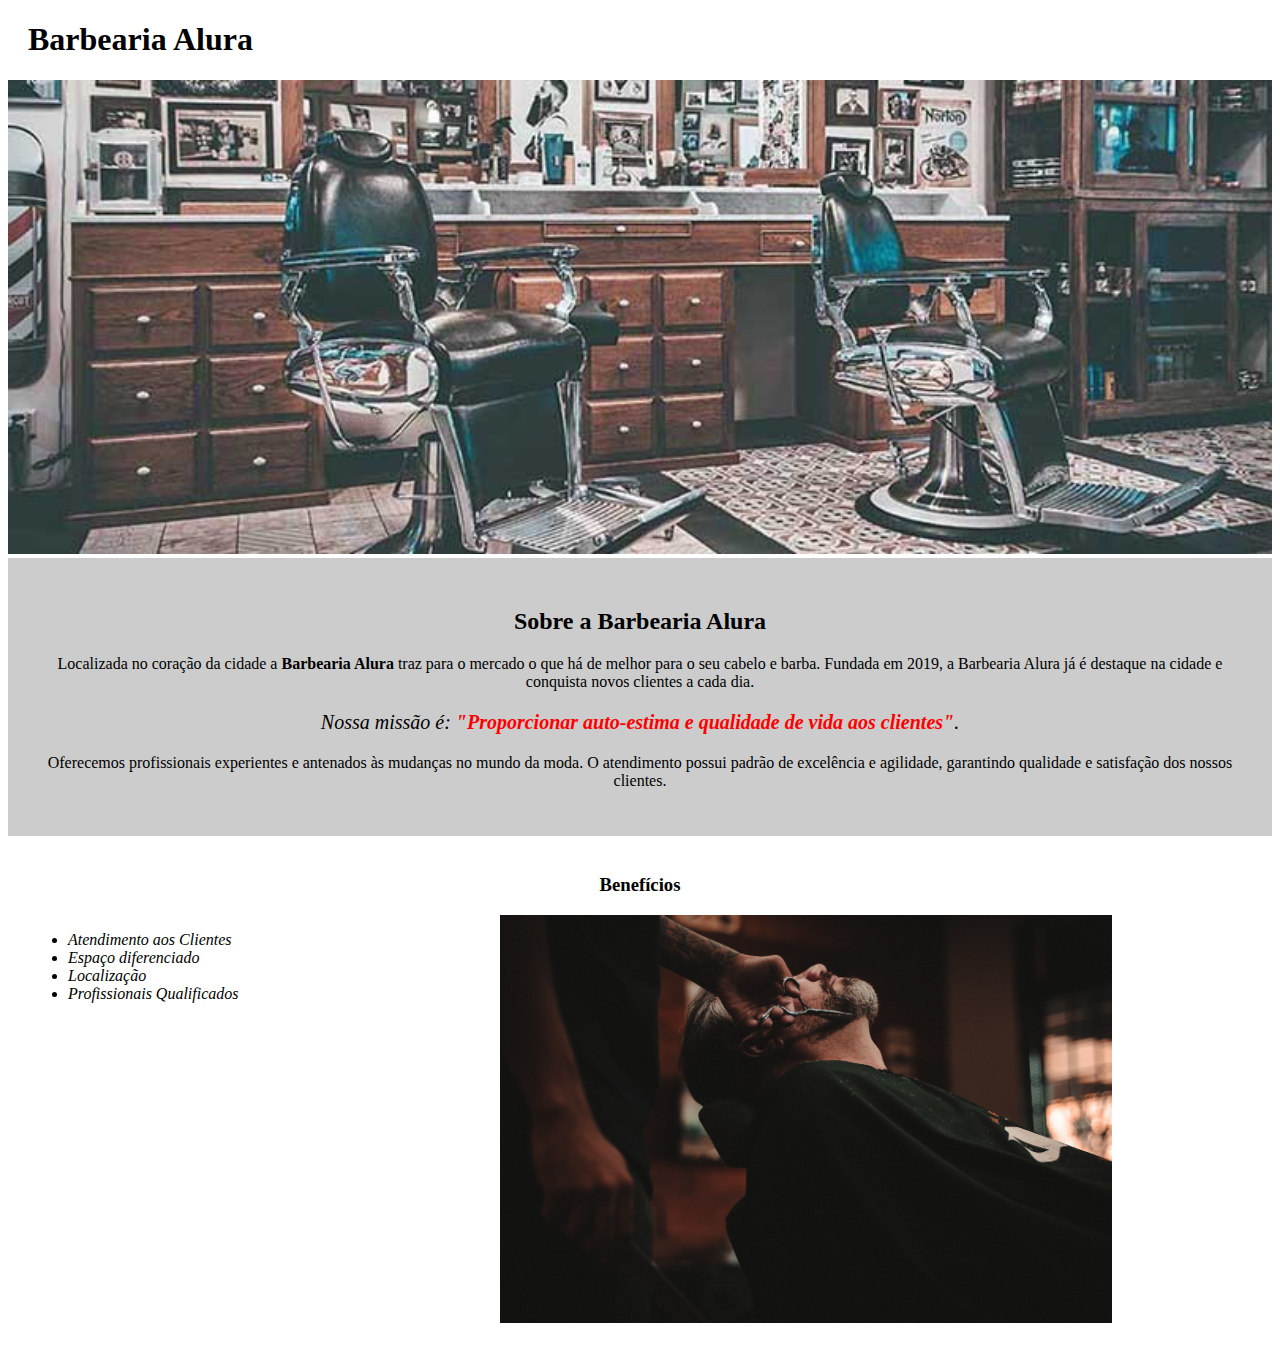
==== index.html @ 124e748c "refatoracao css" ====
<!DOCTYPE html>
<html lang="pt-br">
	<head>
		<meta charset="UTF-8">
		<title>Barbearia Alura</title>
		<link rel="stylesheet" href="style-home.css">
	
	</head>

	<body>
		<header>
			<h1 class="titulo-principal">Barbearia Alura</h1>
		</header>
		<img id="banner" src="banner.jpg">
		<div class="principal">
			<h2 class="titulo-centralizado">Sobre a Barbearia Alura</h2>
	 
			<p>Localizada no coração da cidade a <strong>Barbearia Alura</strong> traz para o mercado o que há de melhor para o seu cabelo e barba. Fundada em 2019, a Barbearia Alura já é destaque na cidade e conquista novos clientes a cada dia.</p>

			<p id="missao"><em>Nossa missão é: <strong>"Proporcionar auto-estima e qualidade de vida aos clientes"</strong>.</em></p>

			<p>Oferecemos profissionais experientes e antenados às mudanças no mundo da moda. O atendimento possui padrão de excelência e agilidade, garantindo qualidade e satisfação dos nossos clientes.</p>
		</div>

		<div class="beneficios">
			<h3 class="titulo-centralizado">Benefícios</h3>

			<ul>
				<li class="itens">Atendimento aos Clientes</li>
				<li class="itens">Espaço diferenciado</li>
				<li class="itens">Localização</li>
				<li class="itens">Profissionais Qualificados</li>
			</ul>

			<img src="beneficios.jpg" class="imagembeneficios">
		</div>
	</body>
</html>
---- style-home.css ----
#banner {
	width:100%;
}

.principal{
	background: #CCCCCC;
	padding: 30px;
}

.titulo-principal {
	padding-left: 20px;
}

.titulo-centralizado {
	text-align: center
}

p {
	text-align: center;
}

#missao {
	font-size: 20px
}

em strong {
	color: #FF0000;
}

.itens {
	font-style: italic
}

.beneficios {
	background: #FFFFFF;
	padding: 20px;
}

ul {
	display: inline-block;
	vertical-align: top;
	width: 20%;
	margin-right: 15%;
}

.imagembeneficios {
	width: 50%;
}
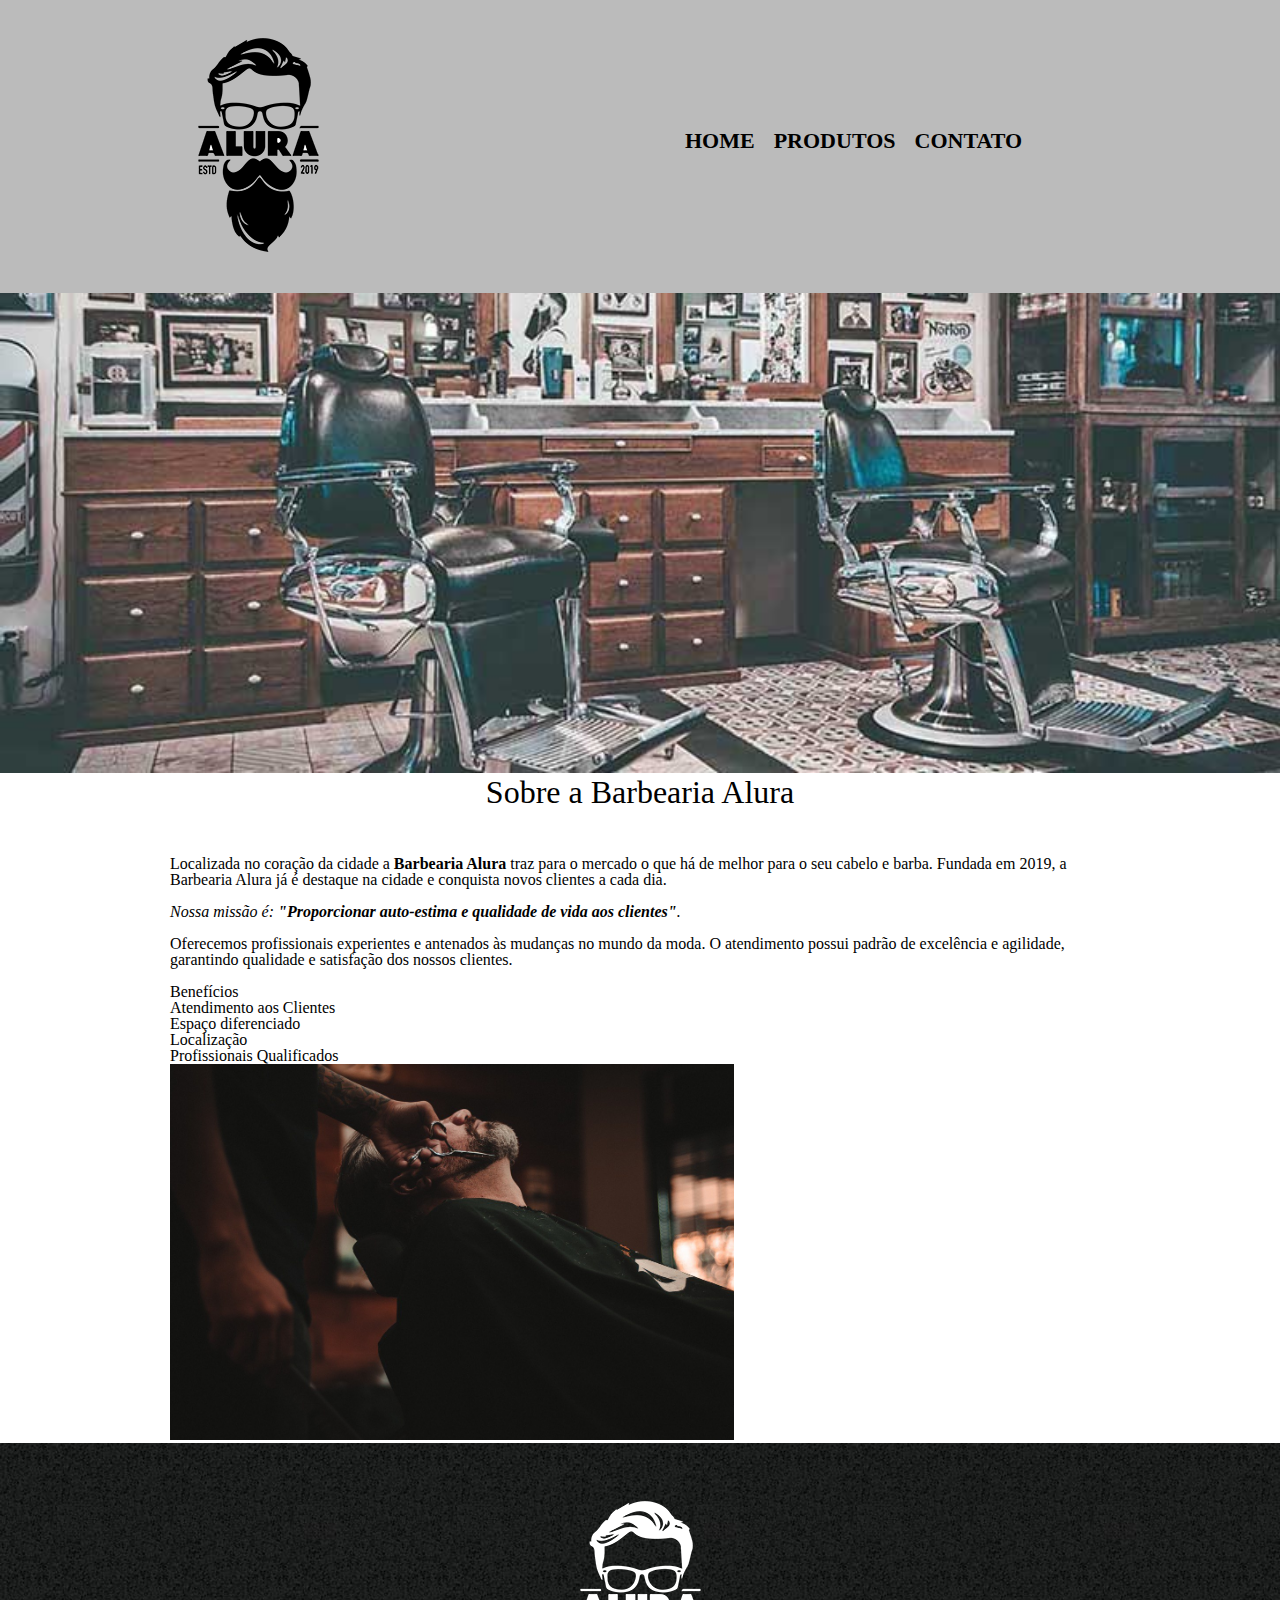
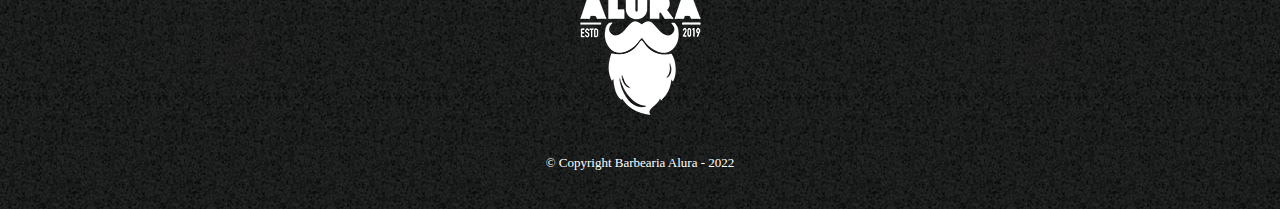
==== commit b8035f66: "adicionado style" ====
--- a/index.html
+++ b/index.html
@@ -3,36 +3,54 @@
 	<head>
 		<meta charset="UTF-8">
 		<title>Barbearia Alura</title>
-		<link rel="stylesheet" href="style-home.css">
-	
+		<link rel="stylesheet" href="reset.css">
+   		<link rel="stylesheet" href="style.css">
 	</head>
+	<header> 
+        <div class="caixa">
+            <h1><img src="logo.png"></h1>
+                <nav>
+                    <ul class="lista">
+                        <li><a href="index.html">Home</a></li>
+                        <li><a href="produtos.html">Produtos</a></li>
+                        <li><a href="contato.html">Contato</a></li>
+                    </ul>
+                </nav>
+        </div>
+    </header>
 
 	<body>
-		<header>
-			<h1 class="titulo-principal">Barbearia Alura</h1>
-		</header>
-		<img id="banner" src="banner.jpg">
-		<div class="principal">
-			<h2 class="titulo-centralizado">Sobre a Barbearia Alura</h2>
-	 
-			<p>Localizada no coração da cidade a <strong>Barbearia Alura</strong> traz para o mercado o que há de melhor para o seu cabelo e barba. Fundada em 2019, a Barbearia Alura já é destaque na cidade e conquista novos clientes a cada dia.</p>
+		<img class="banner" src="banner.jpg">
+		<main>
+			<section class="principal">
+				<h2 class="titulo-principal">Sobre a Barbearia Alura</h2>
 
-			<p id="missao"><em>Nossa missão é: <strong>"Proporcionar auto-estima e qualidade de vida aos clientes"</strong>.</em></p>
+				<img class="utensilios" >
+		
+				<p>Localizada no coração da cidade a <strong>Barbearia Alura</strong> traz para o mercado o que há de melhor para o seu cabelo e barba. Fundada em 2019, a Barbearia Alura já é destaque na cidade e conquista novos clientes a cada dia.</p>
 
-			<p>Oferecemos profissionais experientes e antenados às mudanças no mundo da moda. O atendimento possui padrão de excelência e agilidade, garantindo qualidade e satisfação dos nossos clientes.</p>
-		</div>
+				<p id="missao"><em>Nossa missão é: <strong>"Proporcionar auto-estima e qualidade de vida aos clientes"</strong>.</em></p>
 
-		<div class="beneficios">
-			<h3 class="titulo-centralizado">Benefícios</h3>
+				<p>Oferecemos profissionais experientes e antenados às mudanças no mundo da moda. O atendimento possui padrão de excelência e agilidade, garantindo qualidade e satisfação dos nossos clientes.</p>
+			</section>
 
-			<ul>
-				<li class="itens">Atendimento aos Clientes</li>
-				<li class="itens">Espaço diferenciado</li>
-				<li class="itens">Localização</li>
-				<li class="itens">Profissionais Qualificados</li>
-			</ul>
+			<section class="beneficios">
+				<h3 class="titulo-centralizado">Benefícios</h3>
 
-			<img src="beneficios.jpg" class="imagembeneficios">
-		</div>
+				<ul>
+					<li class="itens">Atendimento aos Clientes</li>
+					<li class="itens">Espaço diferenciado</li>
+					<li class="itens">Localização</li>
+					<li class="itens">Profissionais Qualificados</li>
+				</ul>
+
+				<img src="beneficios.jpg" class="imagembeneficios">
+			</section>
+		</main>
+
+		<footer>
+			<img src="logo-branco.png">
+			<p class="copyright">&copy; Copyright Barbearia Alura - 2022</p>
+		</footer>
 	</body>
 </html>--- a/style.css
+++ b/style.css
@@ -0,0 +1,180 @@
+header {
+    background: #BBBBBB;
+    padding: 20px;
+}
+
+.caixa {
+    position: relative;
+    width: 940px;
+    margin: 0 auto;
+}
+
+nav {
+    position: absolute;
+    width: 100%;
+    top: 110px
+}
+
+.lista {
+   padding-left: 500px;
+}
+nav li {
+    display: inline;
+    margin: 0 0 0 15px;
+    
+}
+
+nav a {
+    text-transform: uppercase;
+    color: #000000;
+    font-weight: bold;
+    font-size: 22px;
+    text-decoration: none;
+}
+
+nav a:hover {
+    color: #C78C19 ;
+    text-decoration: underline;
+}
+
+.produtos {
+    width: 940px;
+    margin: 0 auto;
+    padding-top: 50px;
+    padding-bottom: 50px;
+}
+
+.produto-preco {
+    display: inline-block;
+    text-align: center;
+    width: 30%;
+    vertical-align: top;
+    margin: 0 1.5%;
+    padding: 30px 20px;
+    box-sizing: border-box;
+    border: 2px solid;
+    border-radius: 10px;
+}
+
+.produto-preco:hover {
+    border-color: #C78C19;
+}
+
+.produto-preco:active {
+    border-color: #088C19;
+}
+
+.produto-preco h2:hover {
+    font-size: 35px;
+}
+
+.produto-preco h2 {
+    font-size: 30px;
+    font-weight: bold;
+}
+
+.descricao-produto {
+    font-size: 18px;
+}
+
+.preco-do-produto {
+    font-size: 22px;
+    font-weight: bold;
+    margin-top: 10px;
+}
+
+footer {
+    text-align: center;
+    background: url("bg.jpg");
+    padding: 40px 0px;
+}
+
+.copyright {
+    color: #FFFFFF;
+    font-size: 13px;
+    margin-top: 20px;
+
+}
+
+main {
+    width: 940px;
+    margin: 0 auto;
+}
+
+form {
+    margin: 40px 0px;
+}
+
+form label, legend {
+    display: block;
+    font-size: 20px;
+    margin-bottom: 10px;
+}
+
+.input-padrao {
+    display: block;
+    margin-bottom: 20px;
+    padding: 10px 25px;
+    width: 50%;
+}
+
+.checkbox {
+    margin: 20px 0px;
+}
+
+.btn-enviar {
+    font-size: 18px;
+    font-weight: bold;
+    width: 30%;
+    background: orange;
+    color: black;;
+    padding: 15px 0px;
+    border-radius: 8px;
+    border: 1px solid black;
+    transition: 1s all;
+    cursor: pointer;
+}
+
+.btn-enviar:hover {
+    background: darkorange;
+    transform: scale(1.1);
+}
+
+table {
+    margin: 20px 40px;
+}
+thead {
+    background: #555555;
+    color: #FFFFFF;
+    font-weight: bold;
+}
+
+td, th {
+    border: 1px solid black;
+    padding: 10px 15px;
+}
+
+.banner {
+    width: 100%;
+}
+.titulo-principal {
+    text-align: center;
+    font-size: 2em;
+    margin: 0 0 1em;
+}
+
+.principal p {
+    margin: 0 0 1em;
+}
+
+.principal strong {
+    font-weight: bold;
+}
+
+.principal em {
+    font-style: italic;
+}
+
+.imagembeneficios {
+    width: 60%;
+}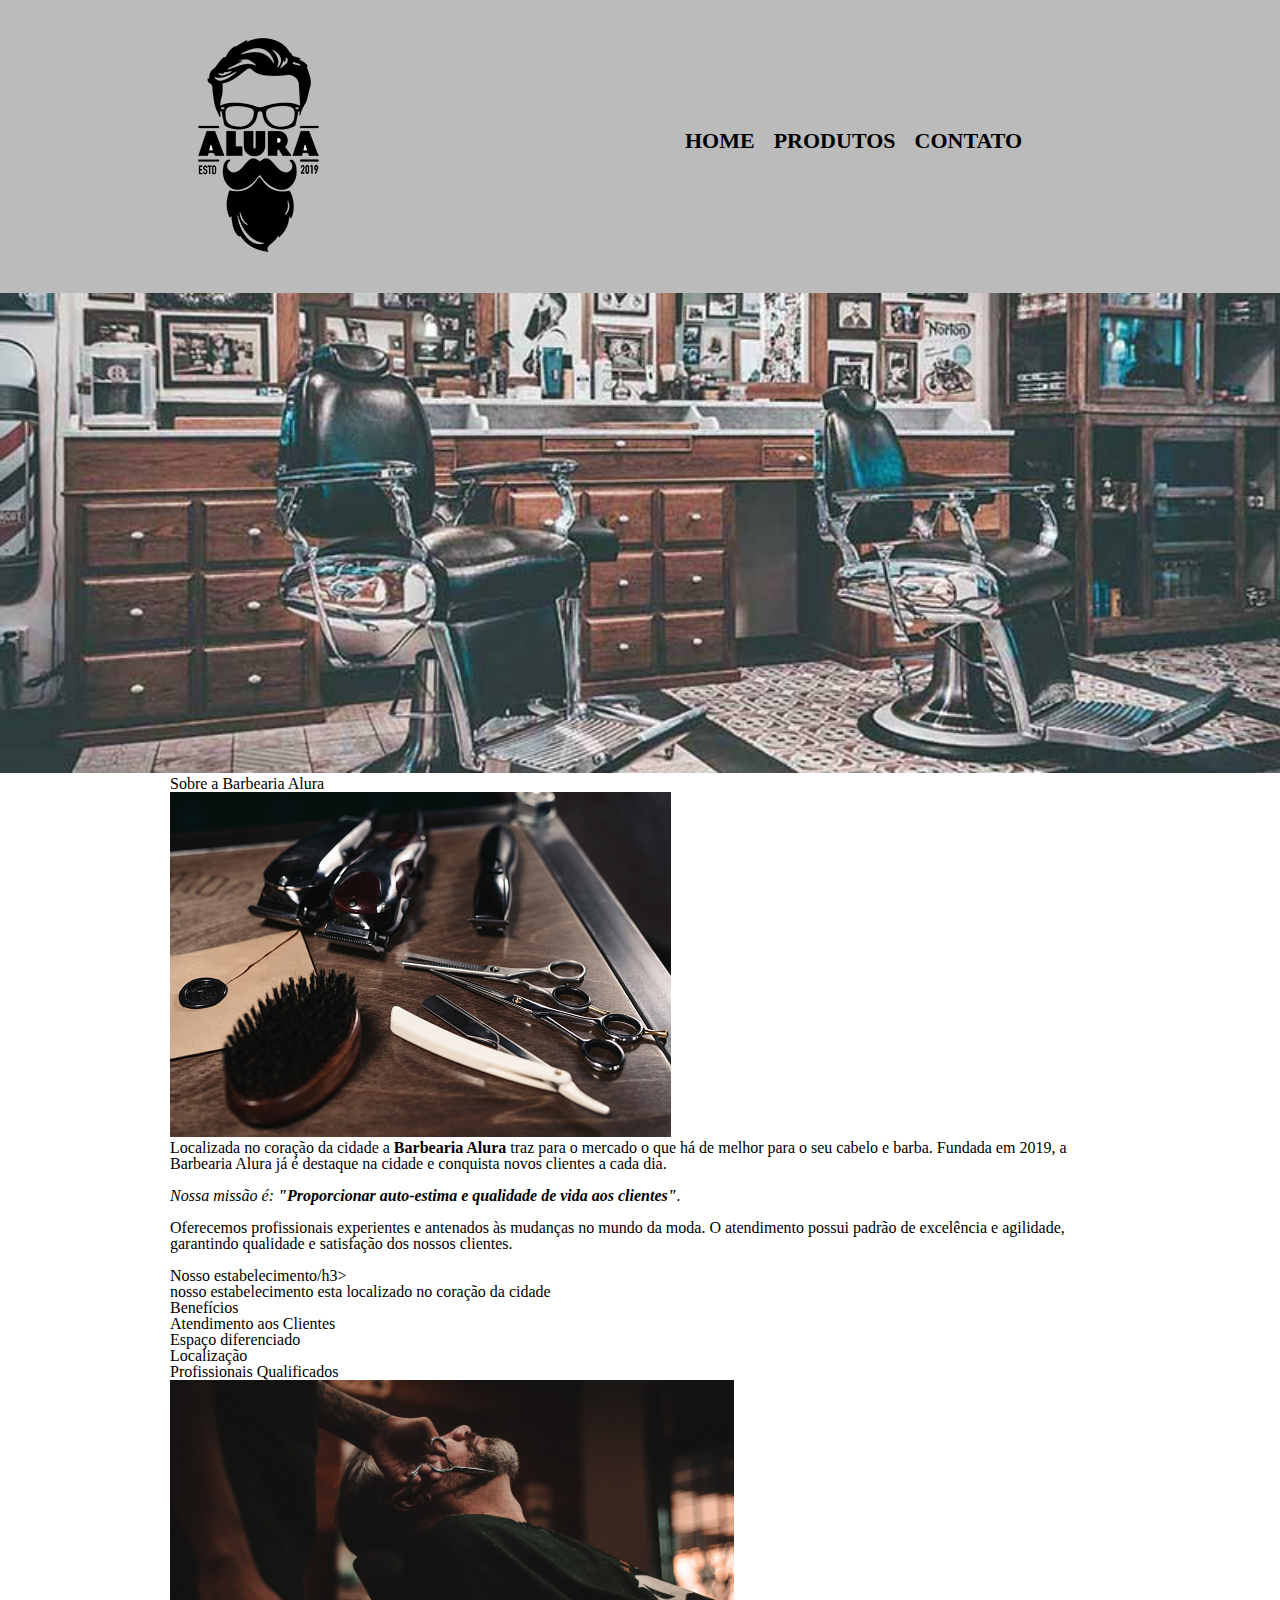
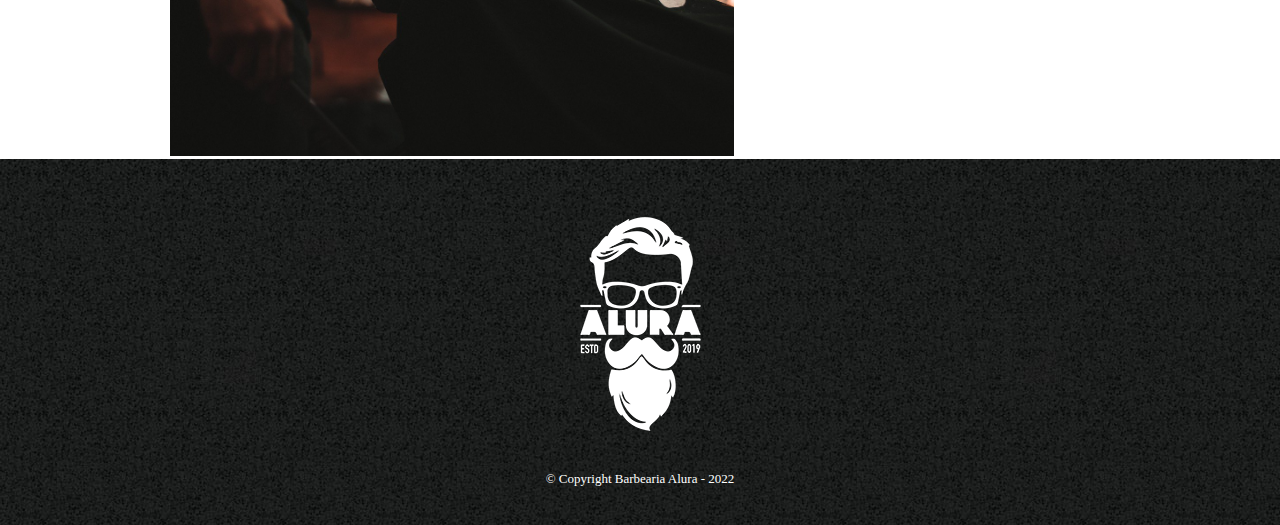
==== commit e291686c: "adicionado localizacao no maps" ====
--- a/index.html
+++ b/index.html
@@ -6,33 +6,40 @@
 		<link rel="stylesheet" href="reset.css">
    		<link rel="stylesheet" href="style.css">
 	</head>
-	<header> 
-        <div class="caixa">
-            <h1><img src="logo.png"></h1>
-                <nav>
-                    <ul class="lista">
-                        <li><a href="index.html">Home</a></li>
-                        <li><a href="produtos.html">Produtos</a></li>
-                        <li><a href="contato.html">Contato</a></li>
-                    </ul>
-                </nav>
-        </div>
-    </header>
-
 	<body>
+		<header> 
+			<div class="caixa">
+				<h1><img src="logo.png"></h1>
+					<nav>
+						<ul class="lista">
+							<li><a href="index.html">Home</a></li>
+							<li><a href="produtos.html">Produtos</a></li>
+							<li><a href="contato.html">Contato</a></li>
+						</ul>
+					</nav>
+			</div>
+		</header>
 		<img class="banner" src="banner.jpg">
 		<main>
 			<section class="principal">
-				<h2 class="titulo-principal">Sobre a Barbearia Alura</h2>
+				<h2 class="titulo-
+				principal">Sobre a Barbearia Alura</h2>
 
-				<img class="utensilios" >
+				<img class="utensilios"  src="utensilios.jpg">
 		
-				<p>Localizada no coração da cidade a <strong>Barbearia Alura</strong> traz para o mercado o que há de melhor para o seu cabelo e barba. Fundada em 2019, a Barbearia Alura já é destaque na cidade e conquista novos clientes a cada dia.</p>
+				<p>Localizada no coração da cidade a <strong>Barbearia Alura</strong> traz para o mercado o que há de melhor para o seu cabelo e barba. 
+					Fundada em 2019, a Barbearia Alura já é destaque na cidade e conquista novos clientes a cada dia.</p>
 
 				<p id="missao"><em>Nossa missão é: <strong>"Proporcionar auto-estima e qualidade de vida aos clientes"</strong>.</em></p>
 
-				<p>Oferecemos profissionais experientes e antenados às mudanças no mundo da moda. O atendimento possui padrão de excelência e agilidade, garantindo qualidade e satisfação dos nossos clientes.</p>
+				<p>Oferecemos profissionais experientes e antenados às mudanças no mundo da moda. O atendimento possui
+					 padrão de excelência e agilidade, garantindo qualidade e satisfação dos nossos clientes.</p>
 			</section>
+
+			<sction class="mapa">
+				<h3>Nosso estabelecimento/h3>
+				<p>nosso estabelecimento esta localizado no coração da cidade</p>
+			</sction>
 
 			<section class="beneficios">
 				<h3 class="titulo-centralizado">Benefícios</h3>
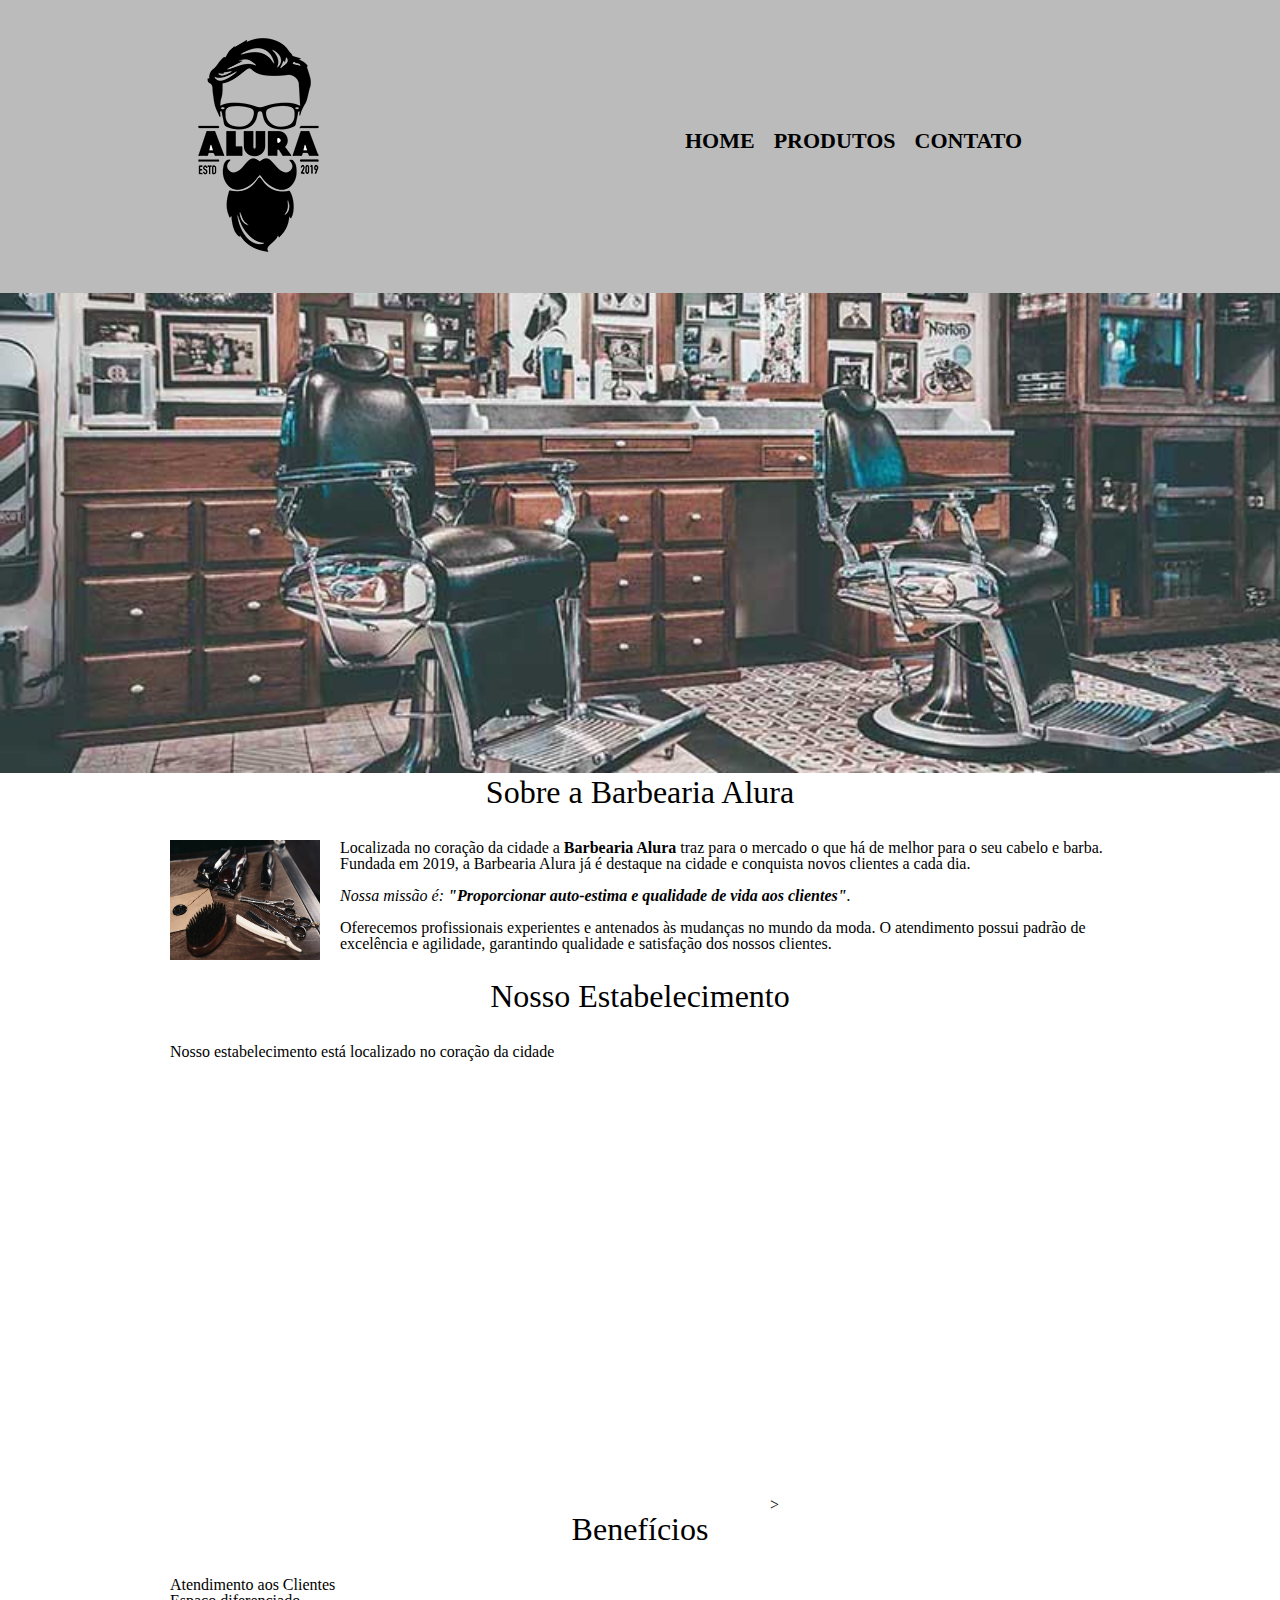
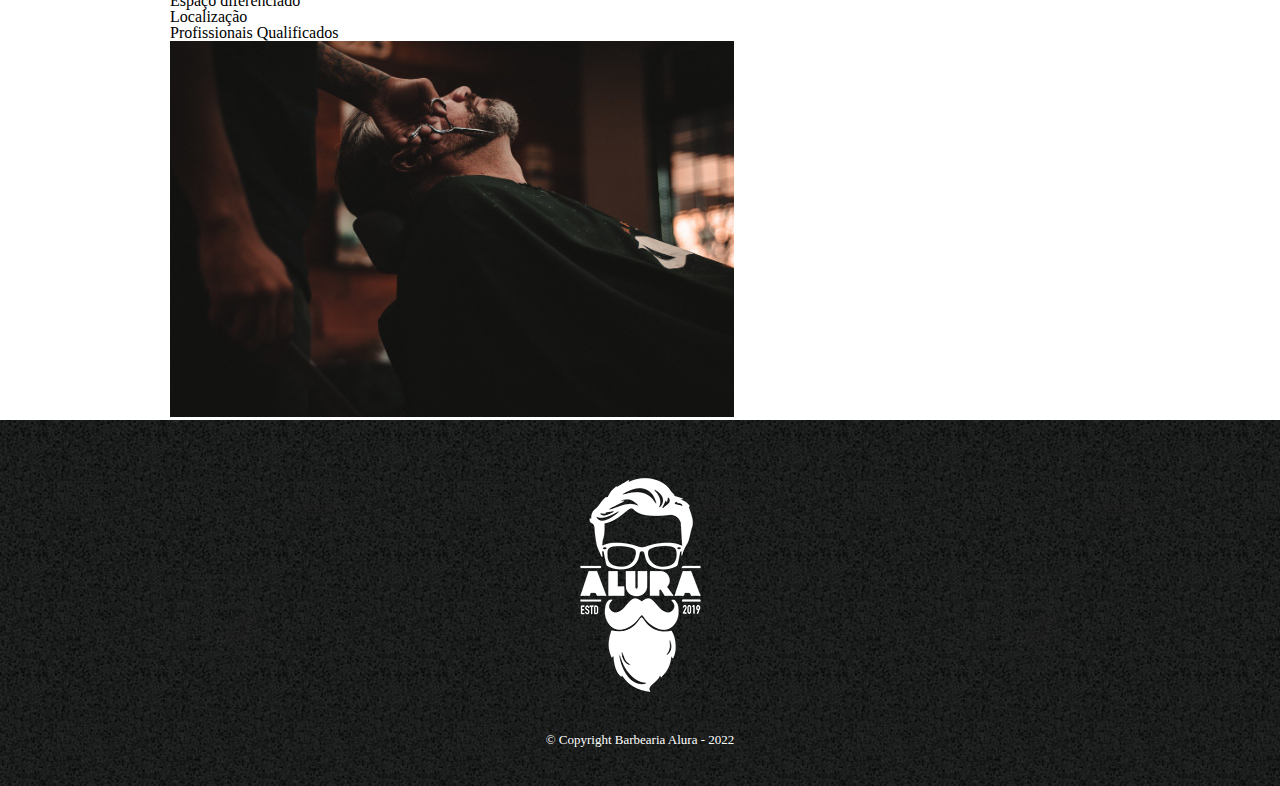
==== commit 299aafe2: "adicionado secao localizacao" ====
--- a/index.html
+++ b/index.html
@@ -22,10 +22,9 @@
 		<img class="banner" src="banner.jpg">
 		<main>
 			<section class="principal">
-				<h2 class="titulo-
-				principal">Sobre a Barbearia Alura</h2>
+				<h2 class="titulo-principal">Sobre a Barbearia Alura</h2>
 
-				<img class="utensilios"  src="utensilios.jpg">
+				<img class="utensilios"  src="utensilios.jpg" alt="Utensilios de um Barbeiro">
 		
 				<p>Localizada no coração da cidade a <strong>Barbearia Alura</strong> traz para o mercado o que há de melhor para o seu cabelo e barba. 
 					Fundada em 2019, a Barbearia Alura já é destaque na cidade e conquista novos clientes a cada dia.</p>
@@ -36,13 +35,16 @@
 					 padrão de excelência e agilidade, garantindo qualidade e satisfação dos nossos clientes.</p>
 			</section>
 
-			<sction class="mapa">
-				<h3>Nosso estabelecimento/h3>
-				<p>nosso estabelecimento esta localizado no coração da cidade</p>
-			</sction>
+			<section>
+				<h3 class="titulo-principal">Nosso Estabelecimento</h3>
+				<p>Nosso estabelecimento está localizado no coração da cidade</p>
+				<iframe src="https://www.google.com/maps/embed?pb=!1m18!1m12!1m3!1d3656.4499774665464!2d-46.63452058558496!3d-23.588189868467424!2m3!1f0!2f0!3f0!3m2!1i1024!2i768!4f13.1!3m3!1m2!1s0x94ce5a2b2ed7f3a1%3A0xab35da2f5ca62674!2sCaelum%20-%20Escola%20de%20Tecnologia!5e0!3m2!1spt-BR!2sbr!4v1646887817248!5m2!1spt-BR!2sbr" width="600" height="450" style="border:0;" allowfullscreen="" loading="lazy"></iframe>></iframe> 
+
+				</iframe>
+			</section>
 
 			<section class="beneficios">
-				<h3 class="titulo-centralizado">Benefícios</h3>
+				<h3 class="titulo-principal">Benefícios</h3>
 
 				<ul>
 					<li class="itens">Atendimento aos Clientes</li>
--- a/style.css
+++ b/style.css
@@ -1,3 +1,4 @@
+
 header {
     background: #BBBBBB;
     padding: 20px;
@@ -18,6 +19,7 @@
 .lista {
    padding-left: 500px;
 }
+
 nav li {
     display: inline;
     margin: 0 0 0 15px;
@@ -153,6 +155,7 @@
     border: 1px solid black;
     padding: 10px 15px;
 }
+/* css da pagina inicial */
 
 .banner {
     width: 100%;
@@ -161,6 +164,14 @@
     text-align: center;
     font-size: 2em;
     margin: 0 0 1em;
+    clear: left;
+}
+
+.utensilios {
+    width: 150px;
+    height: 120px;
+    float: left;
+    margin: 0px 20px 20px 0px;
 }
 
 .principal p {
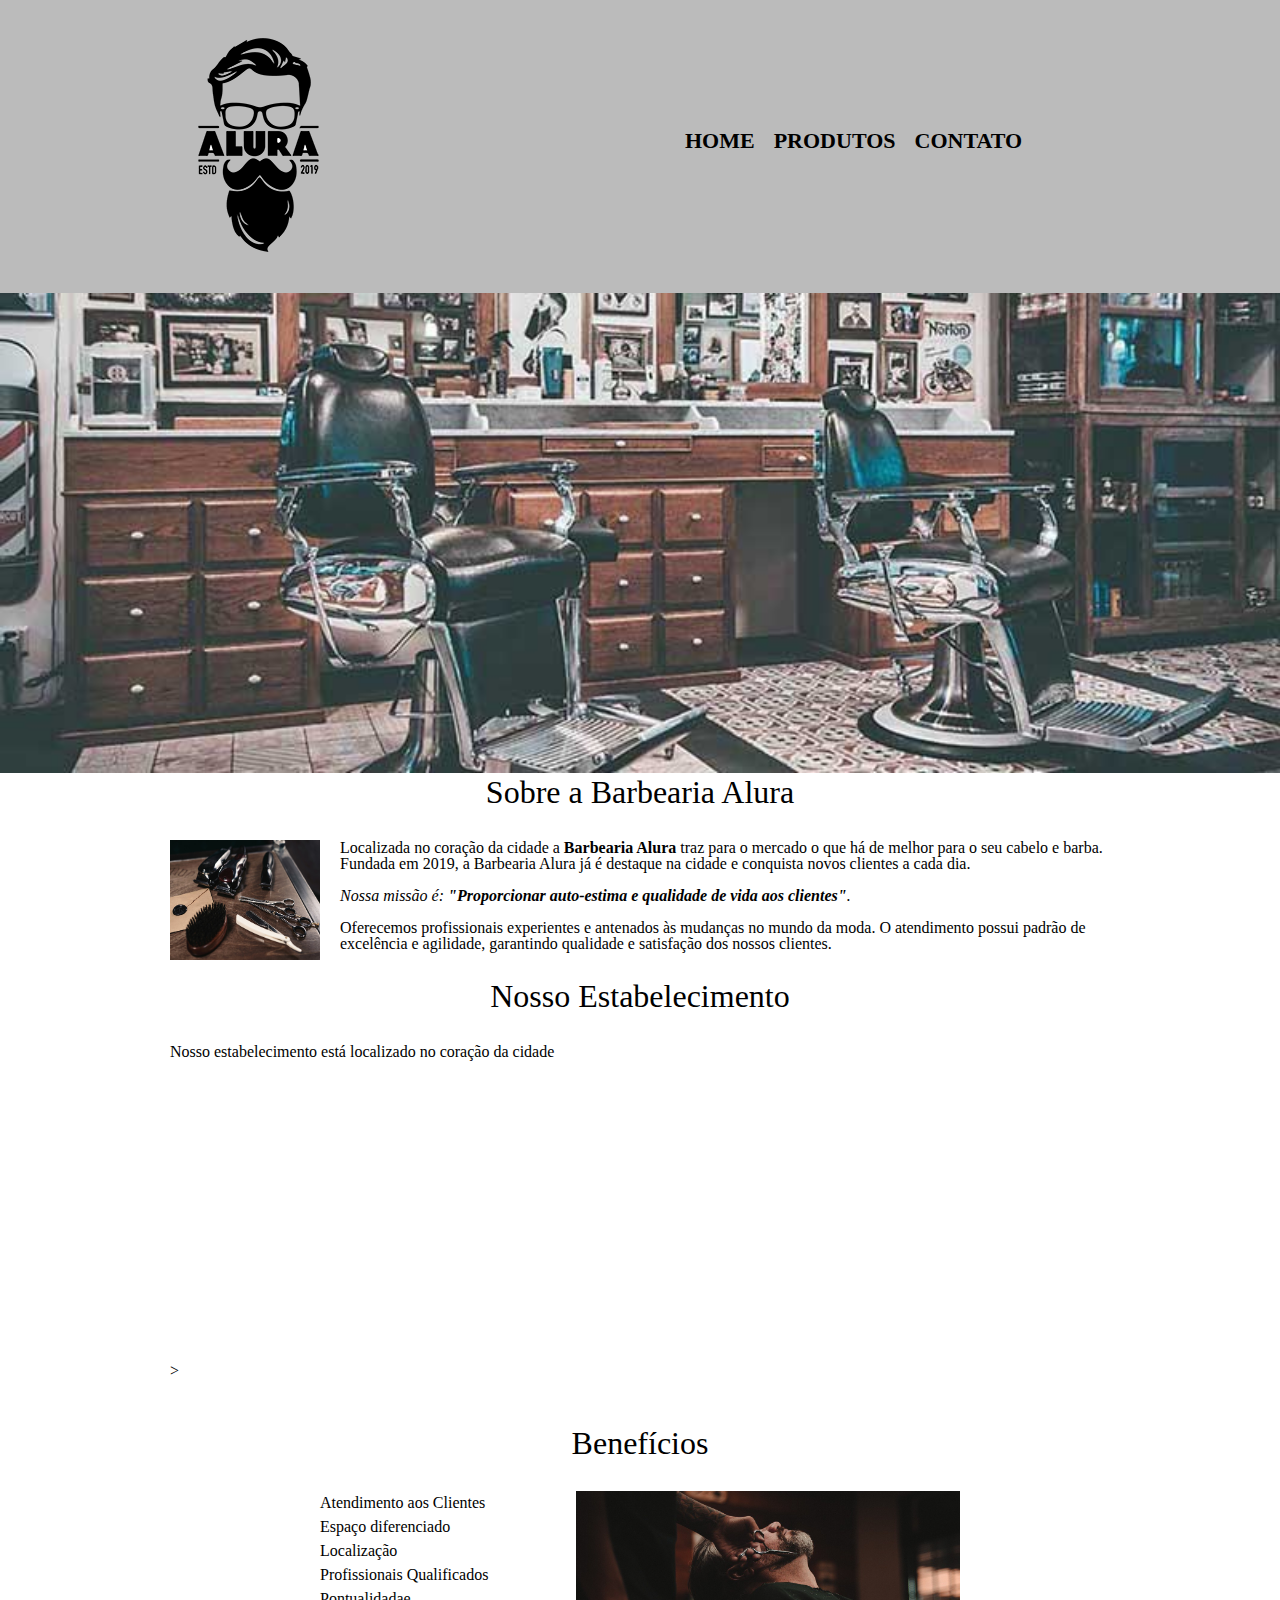
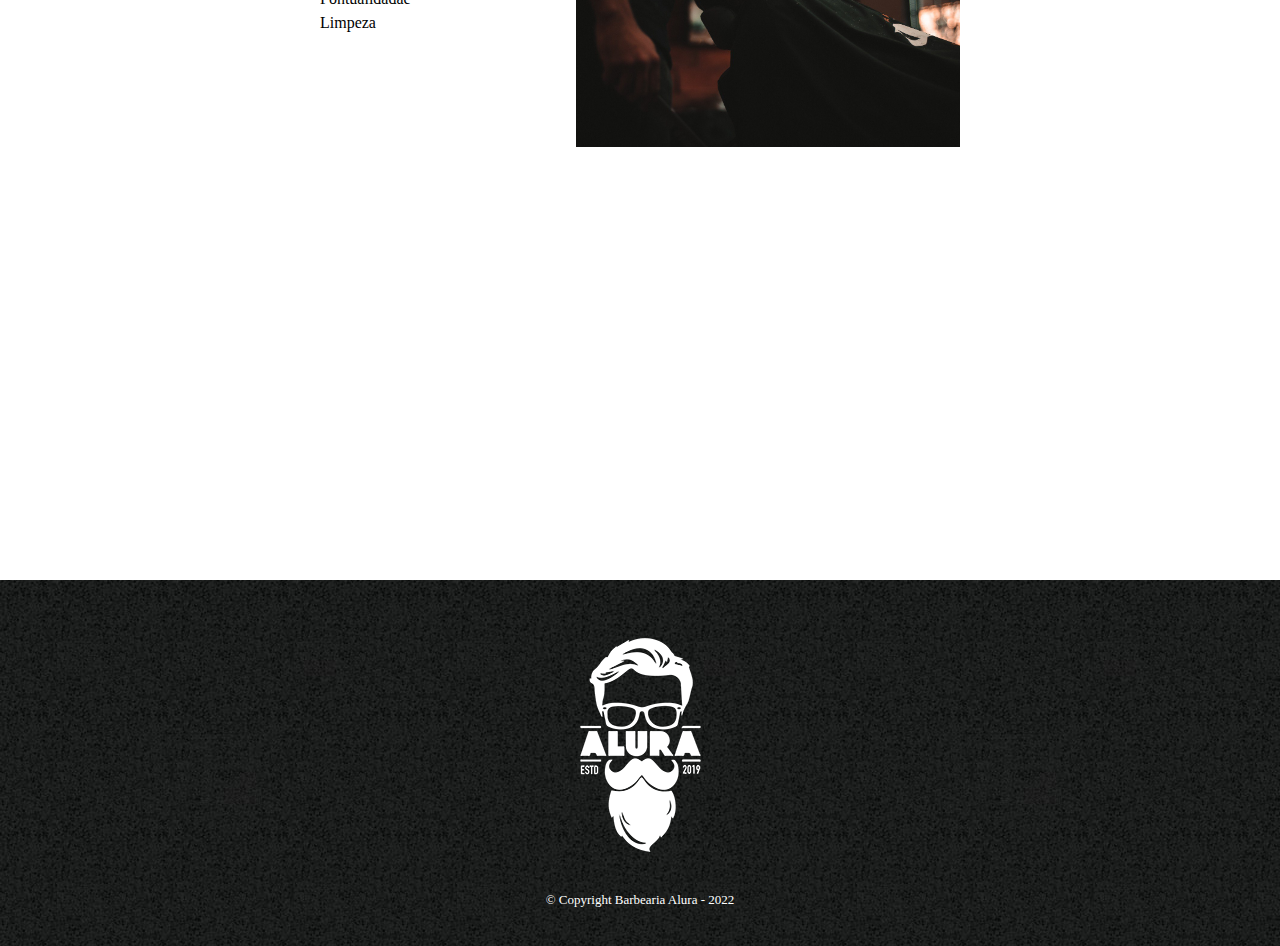
==== commit 203c3eff: "adicionado e estilizado a secao video" ====
--- a/index.html
+++ b/index.html
@@ -35,25 +35,33 @@
 					 padrão de excelência e agilidade, garantindo qualidade e satisfação dos nossos clientes.</p>
 			</section>
 
-			<section>
+			<section class="mapa">
 				<h3 class="titulo-principal">Nosso Estabelecimento</h3>
 				<p>Nosso estabelecimento está localizado no coração da cidade</p>
-				<iframe src="https://www.google.com/maps/embed?pb=!1m18!1m12!1m3!1d3656.4499774665464!2d-46.63452058558496!3d-23.588189868467424!2m3!1f0!2f0!3f0!3m2!1i1024!2i768!4f13.1!3m3!1m2!1s0x94ce5a2b2ed7f3a1%3A0xab35da2f5ca62674!2sCaelum%20-%20Escola%20de%20Tecnologia!5e0!3m2!1spt-BR!2sbr!4v1646887817248!5m2!1spt-BR!2sbr" width="600" height="450" style="border:0;" allowfullscreen="" loading="lazy"></iframe>></iframe> 
+				<iframe src="https://www.google.com/maps/embed?pb=!1m18!1m12!1m3!1d3656.4499774665464!2d-46.63452058558496!3d-23.588189868467424!2m3!1f0!2f0!3f0!3m2!1i1024!2i768!4f13.1!3m3!1m2!1s0x94ce5a2b2ed7f3a1%3A0xab35da2f5ca62674!2sCaelum%20-%20Escola%20de%20Tecnologia!5e0!3m2!1spt-BR!2sbr!4v1646887817248!5m2!1spt-BR!2sbr" width="100%" height="300" style="border:0;" allowfullscreen="" loading="lazy"></iframe>></iframe> 
 
 				</iframe>
 			</section>
 
 			<section class="beneficios">
-				<h3 class="titulo-principal">Benefícios</h3>
+				<div class="conteudo-beneficios">
+					<h3 class="titulo-principal">Benefícios</h3>
+					<ul class="lista-beneficios">
+						<li class="itens">Atendimento aos Clientes</li>
+						<li class="itens">Espaço diferenciado</li>
+						<li class="itens">Localização</li>
+						<li class="itens">Profissionais Qualificados</li>
+						<li class="itens">Pontualidadae</li>
+						<li class="itens">Limpeza</li>
 
-				<ul>
-					<li class="itens">Atendimento aos Clientes</li>
-					<li class="itens">Espaço diferenciado</li>
-					<li class="itens">Localização</li>
-					<li class="itens">Profissionais Qualificados</li>
-				</ul>
+					</ul><img src="beneficios.jpg" class="imagem-beneficios">
+				</div>
 
-				<img src="beneficios.jpg" class="imagembeneficios">
+			<div class="video">
+				<iframe width="560" height="315" src="https://www.youtube.com/embed/wcVVXUV0YUY" 
+				title="YouTube video player" frameborder="0" allow="accelerometer; autoplay; clipboard-write; encrypted-media; gyroscope; picture-in-picture" 
+				allowfullscreen></iframe>
+			</div>
 			</section>
 		</main>
 
--- a/style.css
+++ b/style.css
@@ -186,6 +186,34 @@
     font-style: italic;
 }
 
-.imagembeneficios {
+.beneficios {
+    padding: 3em 0;
+}
+
+.conteudo-beneficios {
+    width: 640px;
+    margin: 0 auto;
+}
+
+.lista-beneficios {
+    width: 40%;
+    display: inline-block;
+    vertical-align: top;
+}
+
+.itens {
+    line-height: 1.5;
+}
+
+.itens:nth-child (4n) {
+    font-weight: bold;
+}
+
+.imagem-beneficios {
     width: 60%;
-}+}
+
+.video {
+    width: 560px;
+    margin: 2em auto;
+}
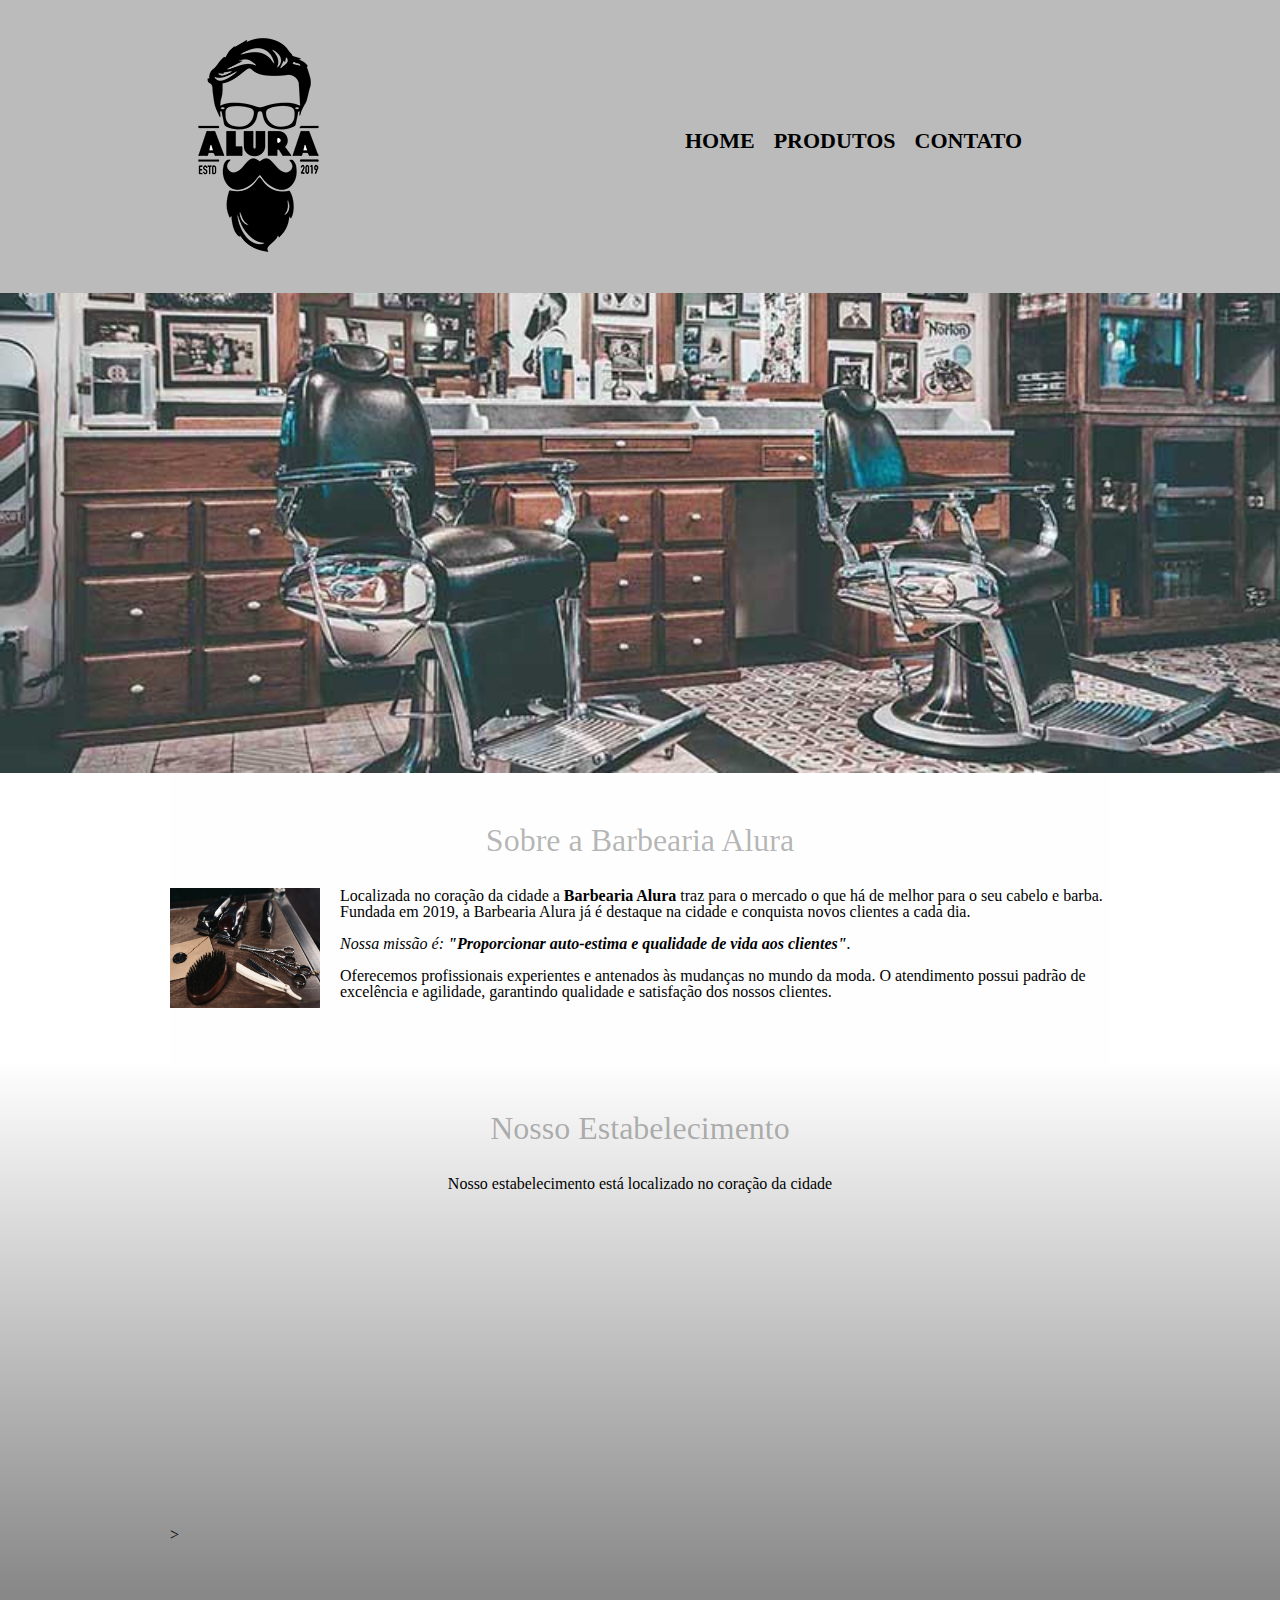
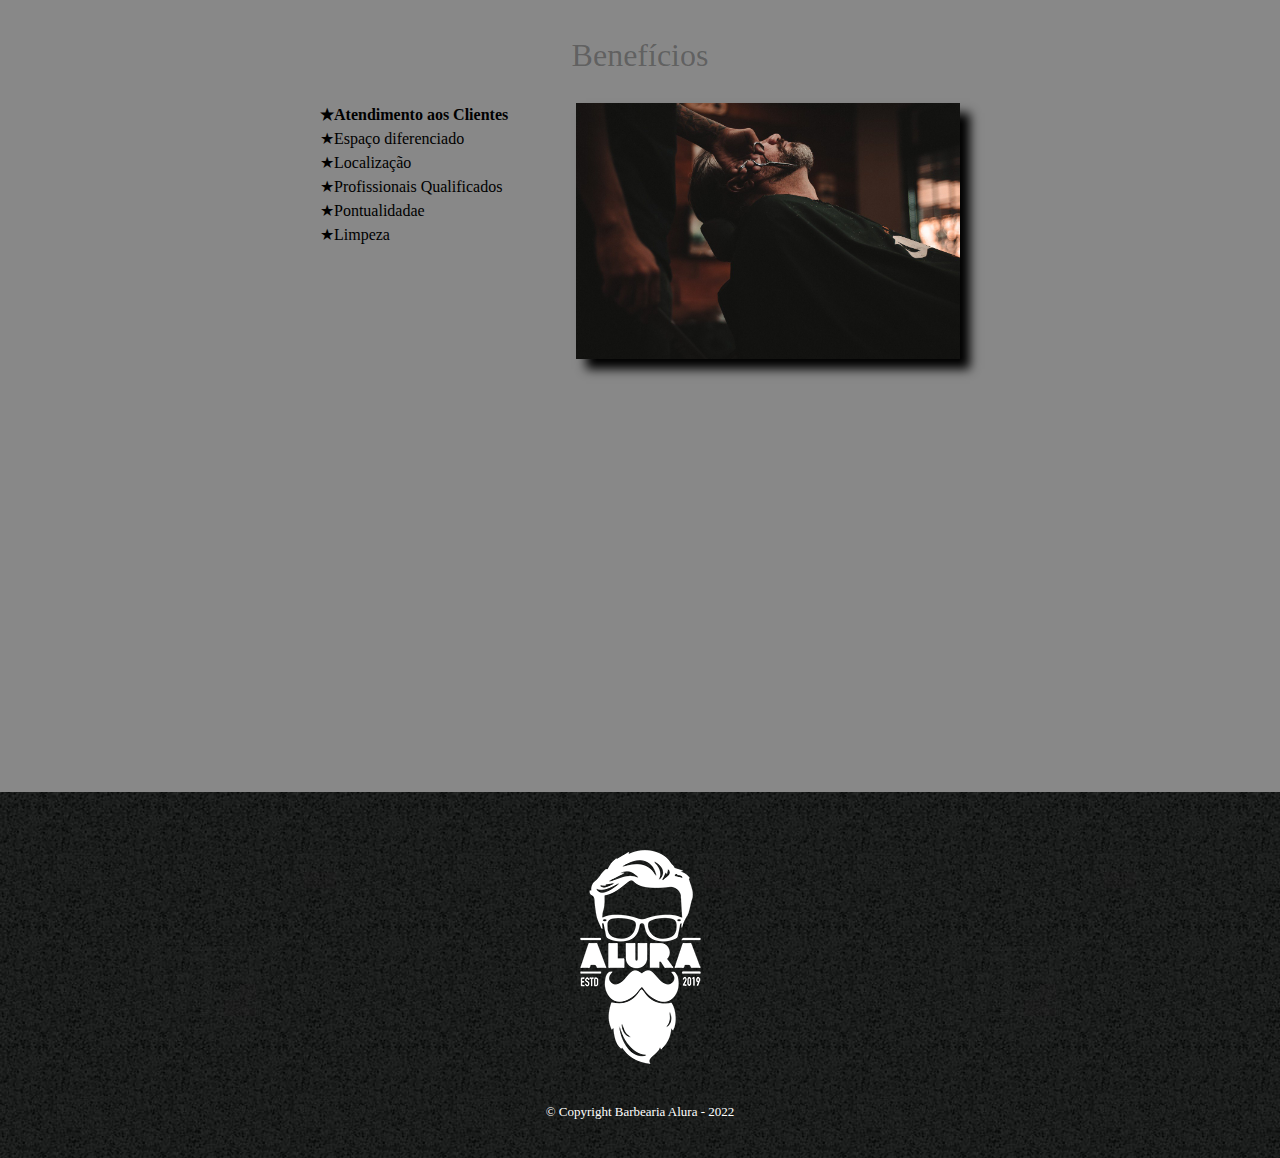
==== commit f78dfc53: "adicionado responsividade" ====
--- a/index.html
+++ b/index.html
@@ -2,6 +2,7 @@
 <html lang="pt-br">
 	<head>
 		<meta charset="UTF-8">
+		<meta name="viewport" content="width-device-width">
 		<title>Barbearia Alura</title>
 		<link rel="stylesheet" href="reset.css">
    		<link rel="stylesheet" href="style.css">
@@ -38,7 +39,12 @@
 			<section class="mapa">
 				<h3 class="titulo-principal">Nosso Estabelecimento</h3>
 				<p>Nosso estabelecimento está localizado no coração da cidade</p>
-				<iframe src="https://www.google.com/maps/embed?pb=!1m18!1m12!1m3!1d3656.4499774665464!2d-46.63452058558496!3d-23.588189868467424!2m3!1f0!2f0!3f0!3m2!1i1024!2i768!4f13.1!3m3!1m2!1s0x94ce5a2b2ed7f3a1%3A0xab35da2f5ca62674!2sCaelum%20-%20Escola%20de%20Tecnologia!5e0!3m2!1spt-BR!2sbr!4v1646887817248!5m2!1spt-BR!2sbr" width="100%" height="300" style="border:0;" allowfullscreen="" loading="lazy"></iframe>></iframe> 
+				<div class="mapa-localizacao"> 
+					<iframe src="https://www.google.com/maps/embed?pb=!1m18!1m12!1m3!1d3656.4499774665464!2d-46.
+					63452058558496!3d-23.588189868467424!2m3!1f0!2f0!3f0!3m2!1i1024!2i768!4f13.1!3m3!1m2!1s0x94ce5a2b2ed
+					7f3a1%3A0xab35da2f5ca62674!2sCaelum%20-%20Escola%20de%20Tecnologia!5e0!3m2!1spt-BR!2sbr!4v16468878172
+					48!5m2!1spt-BR!2sbr" width="100%" height="300" style="border:0;" allowfullscreen="" loading="lazy"></iframe>></iframe> 
+				</div>
 
 				</iframe>
 			</section>
--- a/style.css
+++ b/style.css
@@ -22,8 +22,7 @@
 
 nav li {
     display: inline;
-    margin: 0 0 0 15px;
-    
+    margin: 0 0 0 15px;  
 }
 
 nav a {
@@ -95,12 +94,6 @@
     color: #FFFFFF;
     font-size: 13px;
     margin-top: 20px;
-
-}
-
-main {
-    width: 940px;
-    margin: 0 auto;
 }
 
 form {
@@ -165,6 +158,7 @@
     font-size: 2em;
     margin: 0 0 1em;
     clear: left;
+    color: rgba(0, 0,0, 0.3)
 }
 
 .utensilios {
@@ -174,6 +168,13 @@
     margin: 0px 20px 20px 0px;
 }
 
+.principal {
+    padding: 3em 0;
+    background: #FEFEFE;
+    width: 940px;
+    margin: 0 auto;
+}
+
 .principal p {
     margin: 0 0 1em;
 }
@@ -188,11 +189,7 @@
 
 .beneficios {
     padding: 3em 0;
-}
-
-.conteudo-beneficios {
-    width: 640px;
-    margin: 0 auto;
+    background: #888888;
 }
 
 .lista-beneficios {
@@ -205,15 +202,46 @@
     line-height: 1.5;
 }
 
-.itens:nth-child (4n) {
-    font-weight: bold;
+.itens:first-child {
+    font-weight: bold;
+}
+
+.itens:before {
+    content: "★";
+}
+
+.conteudo-beneficios {
+    width: 640px;
+    margin: 0 auto;  
 }
 
 .imagem-beneficios {
     width: 60%;
+    opacity: 1;
+    transition: 400ms;
+    box-shadow: 10px 10px 10px #000000;
+}
+
+.imagem-beneficios:hover {
+    opacity: 0.3;
 }
 
 .video {
     width: 560px;
     margin: 2em auto;
 }
+
+.mapa {
+    padding: 3em 0;
+    background: linear-gradient(#FEFEFE, #888888);
+}
+
+.mapa p {
+    margin: 0 0 2em;
+    text-align: center;
+}
+
+.mapa-localizacao {
+    width: 940px;
+    margin: 0 auto;
+}